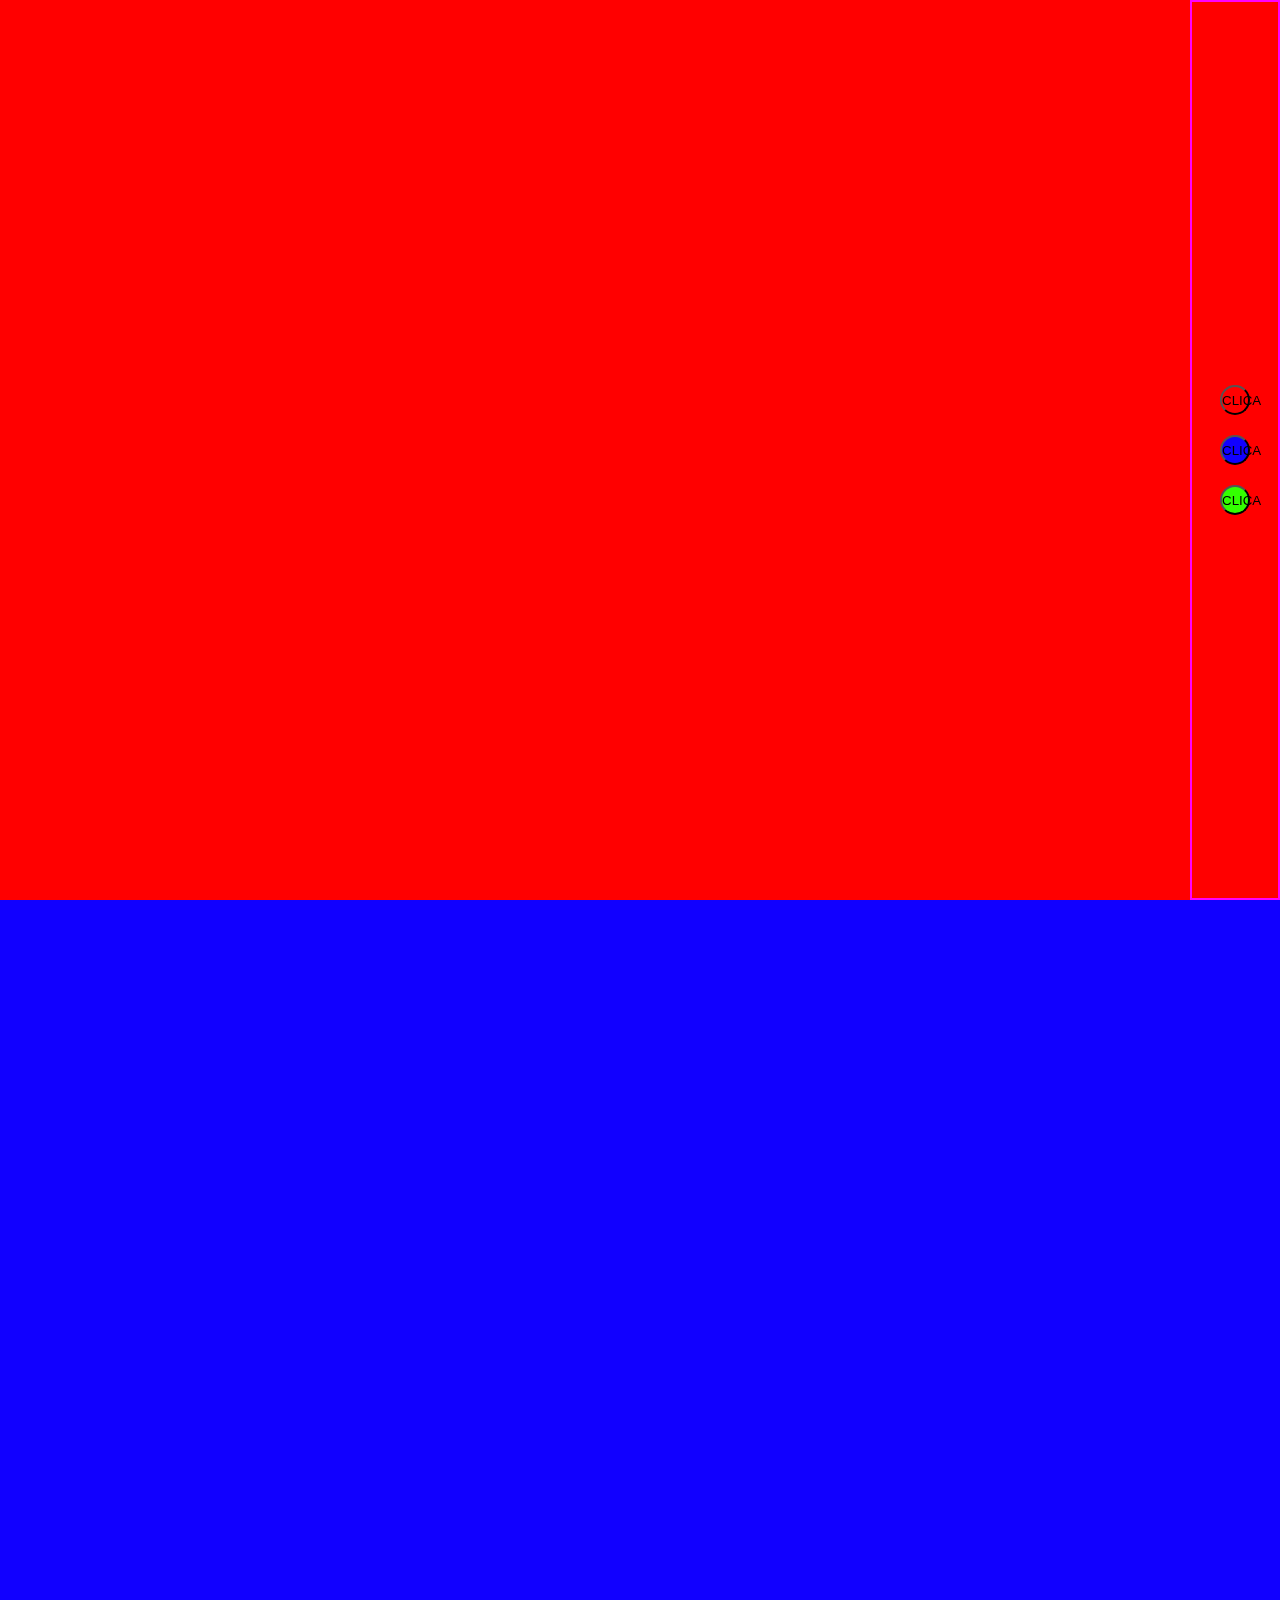
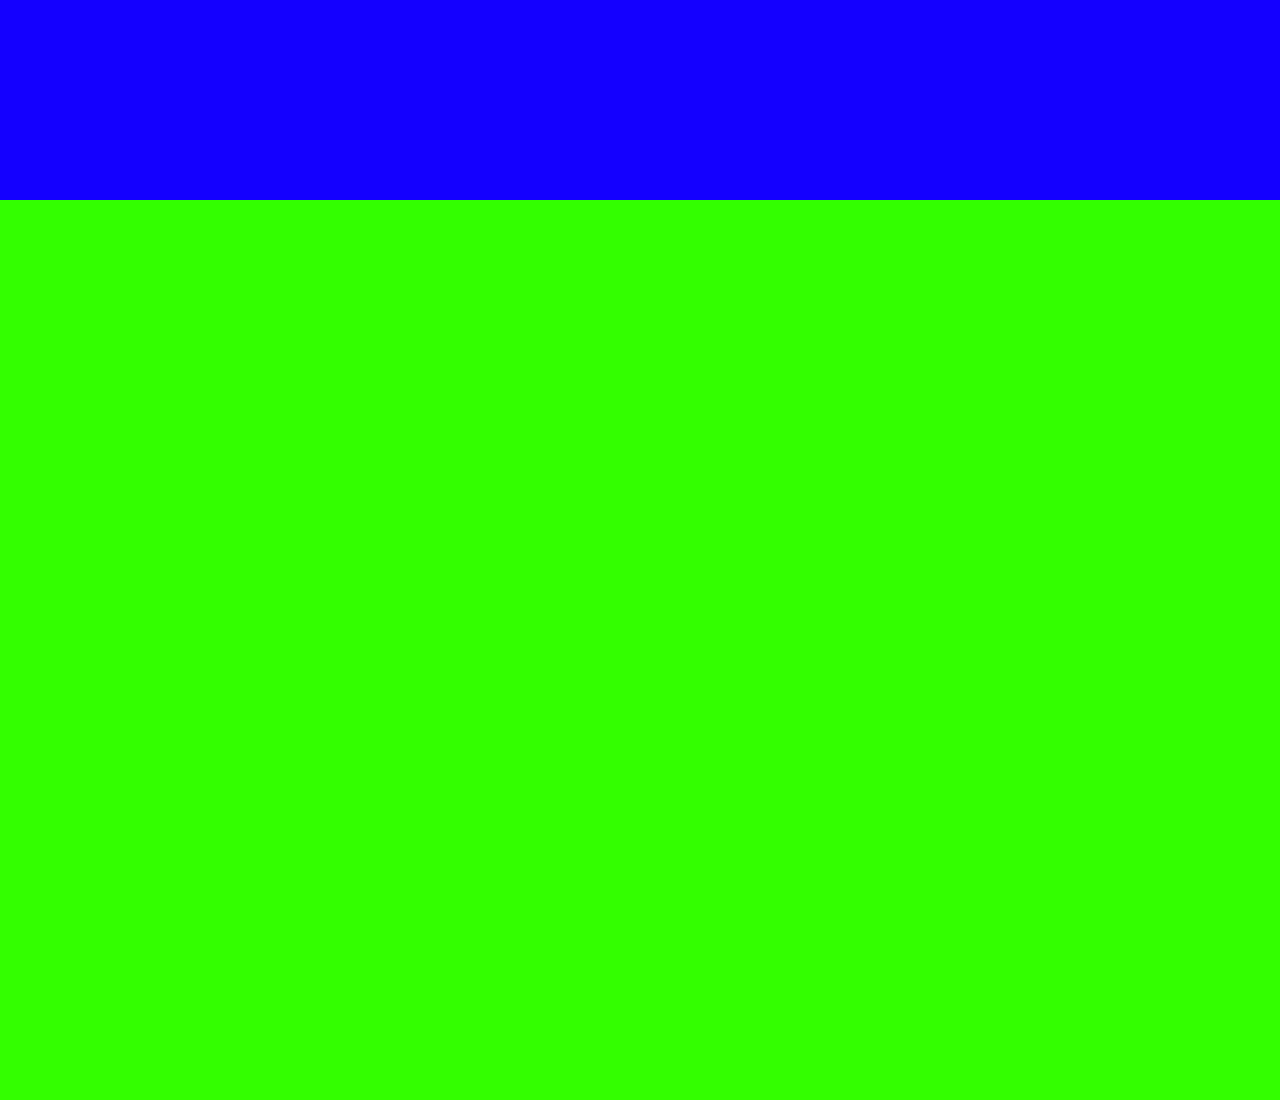
==== inde.html @ 04e71901 "Criado botões com animação - 06/04/2022" ====
<!DOCTYPE html>
<html lang="en" id="html">
<head>
  <meta charset="UTF-8">
  <meta name="viewport" content="width=device-width, initial-scale=1.0">
  <link rel="stylesheet" href="style.css">
  <title>Document</title>
</head>
<body>
  <div id="div-button">
    <button class='butao' id="botao-inicio" onclick="mudarScroll()">CLICA</button>
    <button class='butao' id="botao-meio" onclick='mudarScroll1()'>CLICA</button>
    <button class='butao' id="botao-fim" onclick="mudarScroll2()">CLICA</button>
  </div>

  <div id="div-inicio"></div>
  <div id="div-meio"></div>
  <div id="div-fim"></div>
  <script>
    var num = 20;
    var obj = document.getElementById('html')

    function mudarScroll(){
      var botaoInicio = setInterval(function(){
        
        if(obj.scrollTop <= 0){
          clearInterval(botaoInicio);
        }
        obj.scrollTop -= num;
      },1);
    }
    function mudarScroll1(){
      var botaoMeio = setInterval(function(){
        if(obj.scrollTop <= 721){
          obj.scrollTop += num;
        }else if(obj.scrollTop >= 741){
          obj.scrollTop -= num;
        }else{
          clearInterval(botaoMeio);
        }
        
      },1);
      
    }
    
    function mudarScroll2(){
      var botaoFim = setInterval(function(){
        if(obj.scrollTop >= 1462){
         clearInterval(botaoFim);
        }
        obj.scrollTop += num;
      },1);
    }
    

  </script>

</body>
</html>
---- style.css ----
*{
  margin: 0px;
  padding: 0px;
  box-sizing: border-box;
}

html, body {
  width: 100%;
  height: 100%;
}

#div-button {
  right: 0px;
  flex-direction: column;
  display: flex;
  position: fixed;
  justify-content: center;
  align-items: center;
  border: 2px fuchsia solid;
  width: 10vh;
  height: 100vh;
}

.butao {
  margin: 10px 0px 10px 0px;
  width: 30px;
  height: 30px;
  border-radius: 50px;
}

#botao-inicio{
  background-color: red;
}
#botao-meio{
  background-color: rgb(17, 0, 255);
}
#botao-fim{
  background-color:  rgb(51, 255, 0);
}

#div-inicio{
  background-color: red;
  height: 100vh;
  width: 100vw;
}
#div-meio{
  background-color: rgb(17, 0, 255);
  height: 100vh;
  width: 100vw;
}
#div-fim{
  background-color: rgb(51, 255, 0);
  height: 100vh;
  width: 100vw;
}
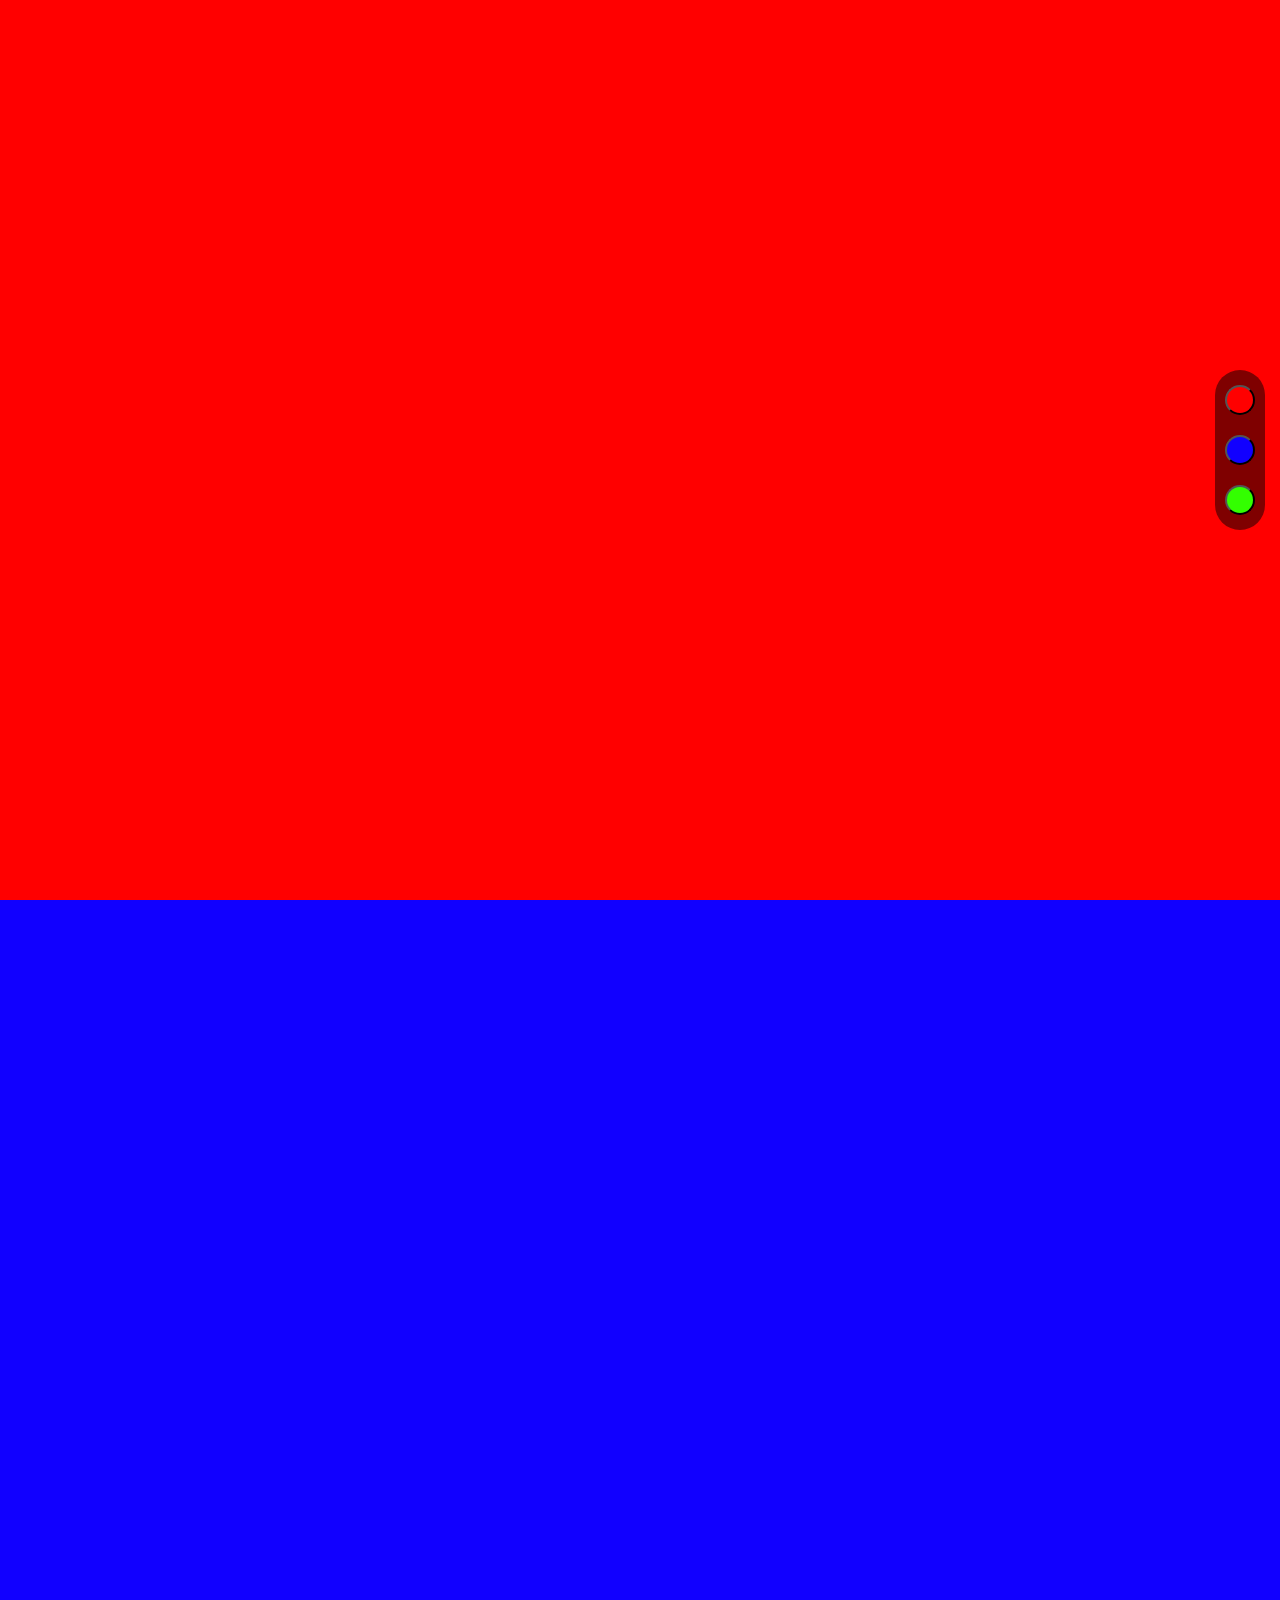
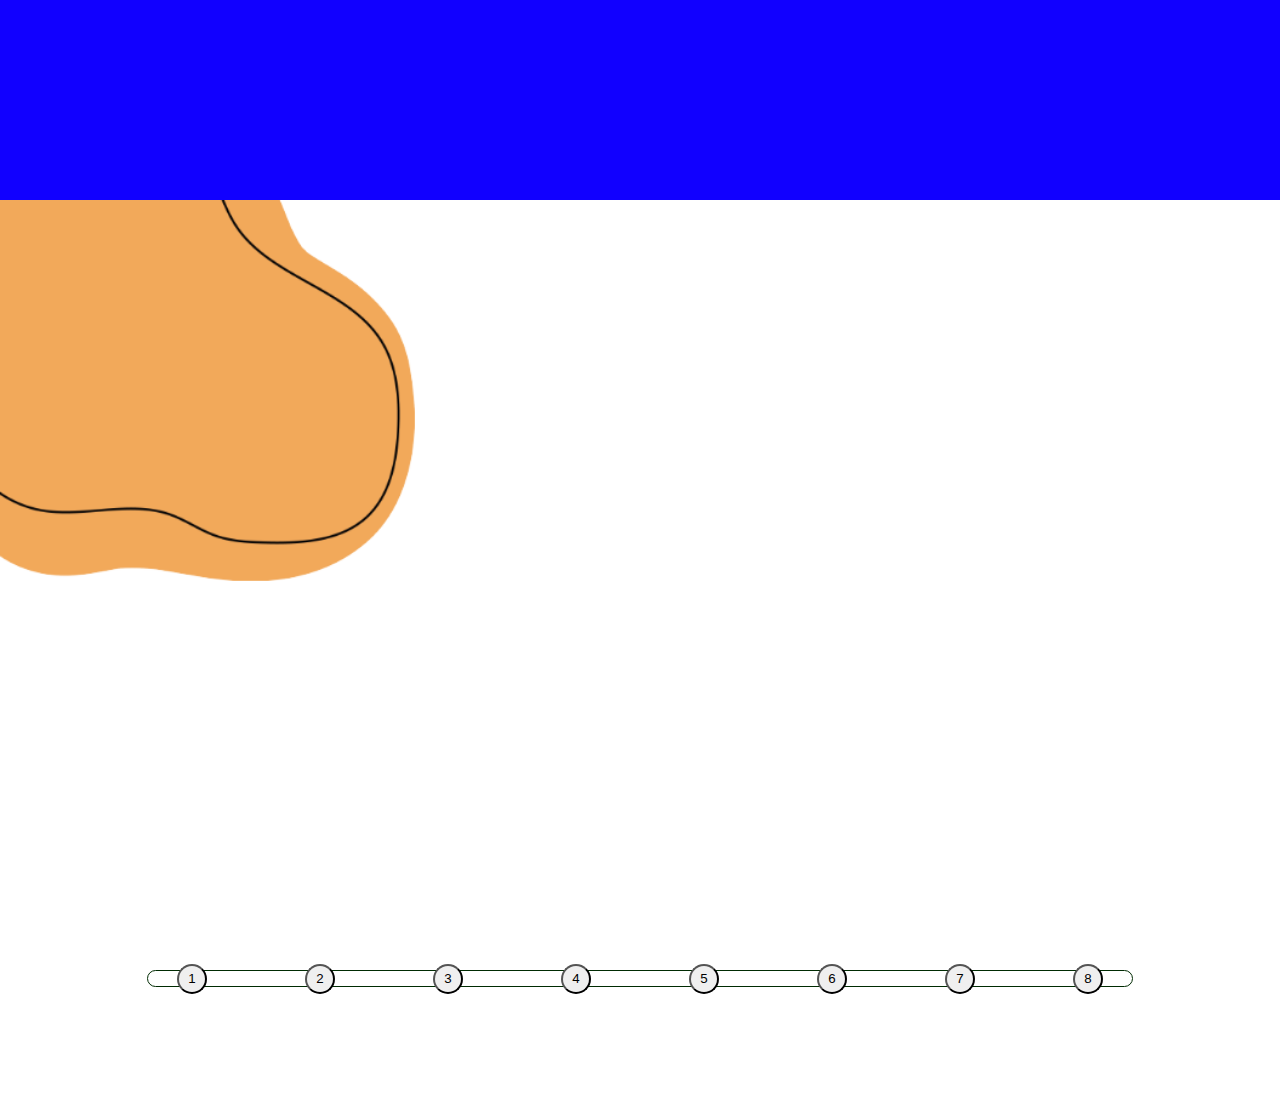
==== commit deb0f71a: "Timeline - 12/04/2022" ====
--- a/inde.html
+++ b/inde.html
@@ -1,59 +1,185 @@
 <!DOCTYPE html>
 <html lang="en" id="html">
-<head>
-  <meta charset="UTF-8">
-  <meta name="viewport" content="width=device-width, initial-scale=1.0">
-  <link rel="stylesheet" href="style.css">
-  <title>Document</title>
-</head>
-<body>
-  <div id="div-button">
-    <button class='butao' id="botao-inicio" onclick="mudarScroll()">CLICA</button>
-    <button class='butao' id="botao-meio" onclick='mudarScroll1()'>CLICA</button>
-    <button class='butao' id="botao-fim" onclick="mudarScroll2()">CLICA</button>
-  </div>
+  <head>
+    <meta charset="UTF-8" />
+    <meta name="viewport" content="width=device-width, initial-scale=1.0" />
+    <link rel="stylesheet" href="style.css" />
+    <title>Document</title>
+  </head>
+  <body>
+    <div id="div-button">
+      <div id="borda-div-button">
+        <button
+          class="butao"
+          id="botao-inicio"
+          onclick="mudarScroll()"
+        ></button>
+        <button class="butao" id="botao-meio" onclick="mudarScroll1()"></button>
+        <button class="butao" id="botao-fim" onclick="mudarScroll2()"></button>
+      </div>
+    </div>
 
-  <div id="div-inicio"></div>
-  <div id="div-meio"></div>
-  <div id="div-fim"></div>
-  <script>
-    var num = 20;
-    var obj = document.getElementById('html')
+    <div id="div-inicio"></div>
+    <div id="div-meio"></div>
 
-    function mudarScroll(){
-      var botaoInicio = setInterval(function(){
-        
-        if(obj.scrollTop <= 0){
-          clearInterval(botaoInicio);
-        }
-        obj.scrollTop -= num;
-      },1);
-    }
-    function mudarScroll1(){
-      var botaoMeio = setInterval(function(){
-        if(obj.scrollTop <= 721){
-          obj.scrollTop += num;
-        }else if(obj.scrollTop >= 741){
-          obj.scrollTop -= num;
-        }else{
-          clearInterval(botaoMeio);
-        }
-        
-      },1);
-      
-    }
-    
-    function mudarScroll2(){
-      var botaoFim = setInterval(function(){
-        if(obj.scrollTop >= 1462){
-         clearInterval(botaoFim);
-        }
-        obj.scrollTop += num;
-      },1);
-    }
-    
+    <div id="div-fim">
+      <div class="div-conteudo-time-line">
+        <div class="conteudo" id="d1">
+          1
+          <div class="div-foto"></div>
+          <div class="div-texto"></div>
+        </div>
+        <div class="conteudo" id="d2">
+          2
+          <div class="div-foto"></div>
+          <div class="div-texto"></div>
+        </div>
+        <div class="conteudo" id="d3">
+          3
+          <div class="div-foto"></div>
+          <div class="div-texto"></div>
+        </div>
+        <div class="conteudo" id="d4">
+          4
+          <div class="div-foto"></div>
+          <div class="div-texto"></div>
+        </div>
+        <div class="conteudo" id="d5">
+          5
+          <div class="div-foto"></div>
+          <div class="div-texto"></div>
+        </div>
+        <div class="conteudo" id="d6">
+          6
+          <div class="div-foto"></div>
+          <div class="div-texto"></div>
+        </div>
+        <div class="conteudo" id="d7">
+          7
+          <div class="div-foto"></div>
+          <div class="div-texto"></div>
+        </div>
+        <div class="conteudo" id="d8">
+          8
+          <div class="div-foto"></div>
+          <div class="div-texto"></div>
+        </div>
+      </div>
 
-  </script>
+      <div id="div-bar-time-line">
+        <div id="progres-bar"><div id="animationProgresBar"></div></div>
+        <button class="button" onclick="mostrar(xButton[0]), esconder('d1')">
+          1
+        </button>
+        <button class="button" onclick="mostrar(xButton[1]), esconder('d2')">
+          2
+        </button>
+        <button class="button" onclick="mostrar(xButton[2]), esconder('d3')">
+          3
+        </button>
+        <button class="button" onclick="mostrar(xButton[3]), esconder('d4')">
+          4
+        </button>
+        <button class="button" onclick="mostrar(xButton[4]), esconder('d5')">
+          5
+        </button>
+        <button class="button" onclick="mostrar(xButton[5]), esconder('d6')">
+          6
+        </button>
+        <button class="button" onclick="mostrar(xButton[6]), esconder('d7')">
+          7
+        </button>
+        <button class="button" onclick="mostrar(xButton[7]), esconder('d8')">
+          8
+        </button>
+      </div>
+    </div>
 
-</body>
-</html>+    <script>
+      var veloRowll = 20;
+      var animacao = 1;
+      var obj = document.getElementById("html");
+      var objButton = document.getElementsByClassName("button");
+      var xButton = [];
+      var xProgres = animationProgresBar.getBoundingClientRect().x;
+      var flag = true;
+
+      for (var i = 0; i < objButton.length; i++) {
+        xButton[i] = objButton[i].getBoundingClientRect().x;
+      }
+
+      function mudarScroll() {
+        var botaoInicio = setInterval(function () {
+          if (obj.scrollTop <= 0) {
+            clearInterval(botaoInicio);
+          }
+          obj.scrollTop -= veloRowll;
+        }, 1);
+      }
+      function mudarScroll1() {
+        var botaoMeio = setInterval(function () {
+          if (obj.scrollTop <= 721) {
+            obj.scrollTop += veloRowll;
+          } else if (obj.scrollTop >= 741) {
+            obj.scrollTop -= veloRowll;
+          } else {
+            clearInterval(botaoMeio);
+          }
+        }, 1);
+      }
+      function mudarScroll2() {
+        var botaoFim = setInterval(function () {
+          if (obj.scrollTop >= 1462) {
+            clearInterval(botaoFim);
+          }
+          obj.scrollTop += veloRowll;
+        }, 1);
+      }
+
+      function mostrar(x) {
+        xProgres = Math.floor(xProgres);
+        x = Math.floor(x);
+
+        var parar = setInterval(function () {
+          if (xProgres < x) {
+            document.getElementById("animationProgresBar").style.width =
+              animacao + "px";
+            xProgres += 1;
+            animacao += 1;
+          } else if (xProgres > x) {
+            document.getElementById("animationProgresBar").style.width =
+              animacao + "px";
+            xProgres -= 1;
+            animacao -= 1;
+          } else {
+            clearInterval(parar);
+          }
+        }, 1);
+      }
+
+      function esconder(id) {
+        var arrey = [
+          "d1",
+          "d2",
+          "d3",
+          "d4",
+          "d4",
+          "d5",
+          "d5",
+          "d6",
+          "d7",
+          "d8",
+        ];
+
+        if (document.getElementById(id).style.display !== "block") {
+          for (let i = 0; i < arrey.length; i++) {
+            if (arrey[i] !== id) {
+              document.getElementById(arrey[i]).style.display = "none";
+            }
+          }
+          document.getElementById(id).style.display = "block";
+        } else document.getElementById(id).style.display = "none";
+      }
+    </script>
+  </body>
+</html>
--- a/style.css
+++ b/style.css
@@ -17,19 +17,29 @@
   position: fixed;
   justify-content: center;
   align-items: center;
-  border: 2px fuchsia solid;
-  width: 10vh;
+  /*border: 2px fuchsia solid;*/
+  width: 9vh;
   height: 100vh;
 }
 
+#borda-div-button {
+  background-color: rgba(0, 0, 0,0.5);
+  border-radius: 50px;
+  flex-direction: column;
+  display: flex;
+  justify-content: center;
+  align-items: center; 
+}
+
 .butao {
-  margin: 10px 0px 10px 0px;
+  margin: 10px;
   width: 30px;
   height: 30px;
   border-radius: 50px;
 }
 
 #botao-inicio{
+  margin-top: 15px;
   background-color: red;
 }
 #botao-meio{
@@ -37,6 +47,7 @@
 }
 #botao-fim{
   background-color:  rgb(51, 255, 0);
+  margin-bottom: 15px;
 }
 
 #div-inicio{
@@ -50,8 +61,79 @@
   width: 100vw;
 }
 #div-fim{
-  background-color: rgb(51, 255, 0);
+  display: flex;
+  flex-direction: column;
+  justify-content: center;
+  align-items: center;
+  background-image: url('./assets/img/fundoo.png');
+  background-repeat: no-repeat;
+  background-size: cover;
   height: 100vh;
   width: 100vw;
 }
 
+.div-conteudo-time-line {
+  display: flex;
+  justify-content: center;
+  align-items: center;
+  width: 80%;
+  height: 73%;
+  /*border: 1px rgb(43, 255, 0) solid;*/
+}
+
+.div-conteudo-time-line .img {
+  width: 30%;
+  height: 60%;
+  border: 1px rgb(255, 0, 0) solid;
+  margin: 1%;
+}
+
+.div-conteudo-time-line .conteudo { 
+  display: flex;
+  position: absolute;
+  align-items: center;
+  width: 70%;
+  height: 50%;
+  border: 1px rgb(255, 0, 0) solid;
+  background-color: white;
+  margin: 1%;
+  display: none;
+}
+
+#div-bar-time-line {
+  display: flex;
+  justify-content: center;
+  justify-content: space-around;
+  align-items: center;
+  width: 80%;
+  height: 7%;
+  /*border: 1px black solid;*/
+}
+
+#div-fim #div-bar-time-line .button {
+  z-index: 1;
+  width: 30px;
+  height: 30px;
+  border-radius: 50px;
+}
+
+#progres-bar {
+  display: flex;
+  position: absolute;
+  width: 77%;
+  height: 1.8vh;
+  border: 1px rgb(0, 43, 2) solid;
+  border-radius: 50px;
+}
+
+#animationProgresBar{
+  position: relative;
+  top: 15%;
+  width: 0px; /*99.4%  1112px */
+  left: 0.3%;
+  height: 1vh;
+  background-color: rgb(0,156,59);
+  border-radius: 50px;
+}
+
+
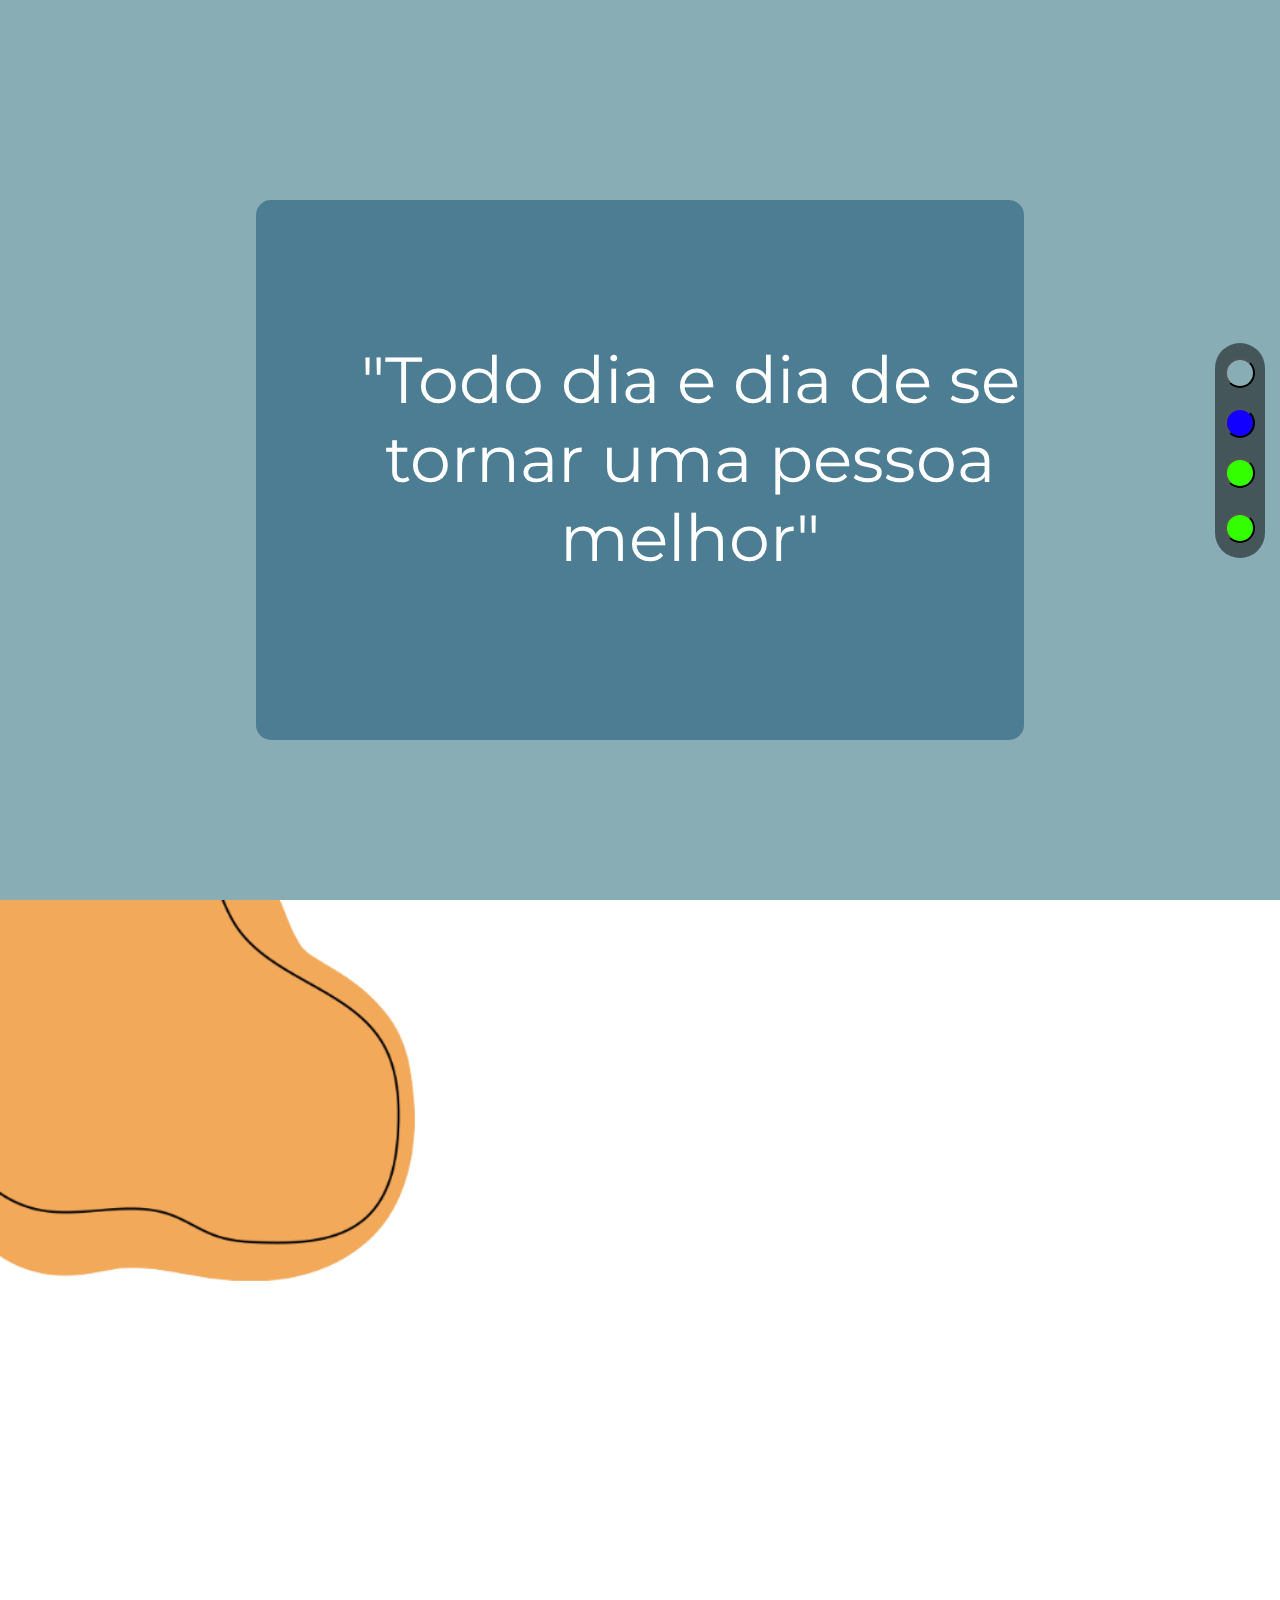
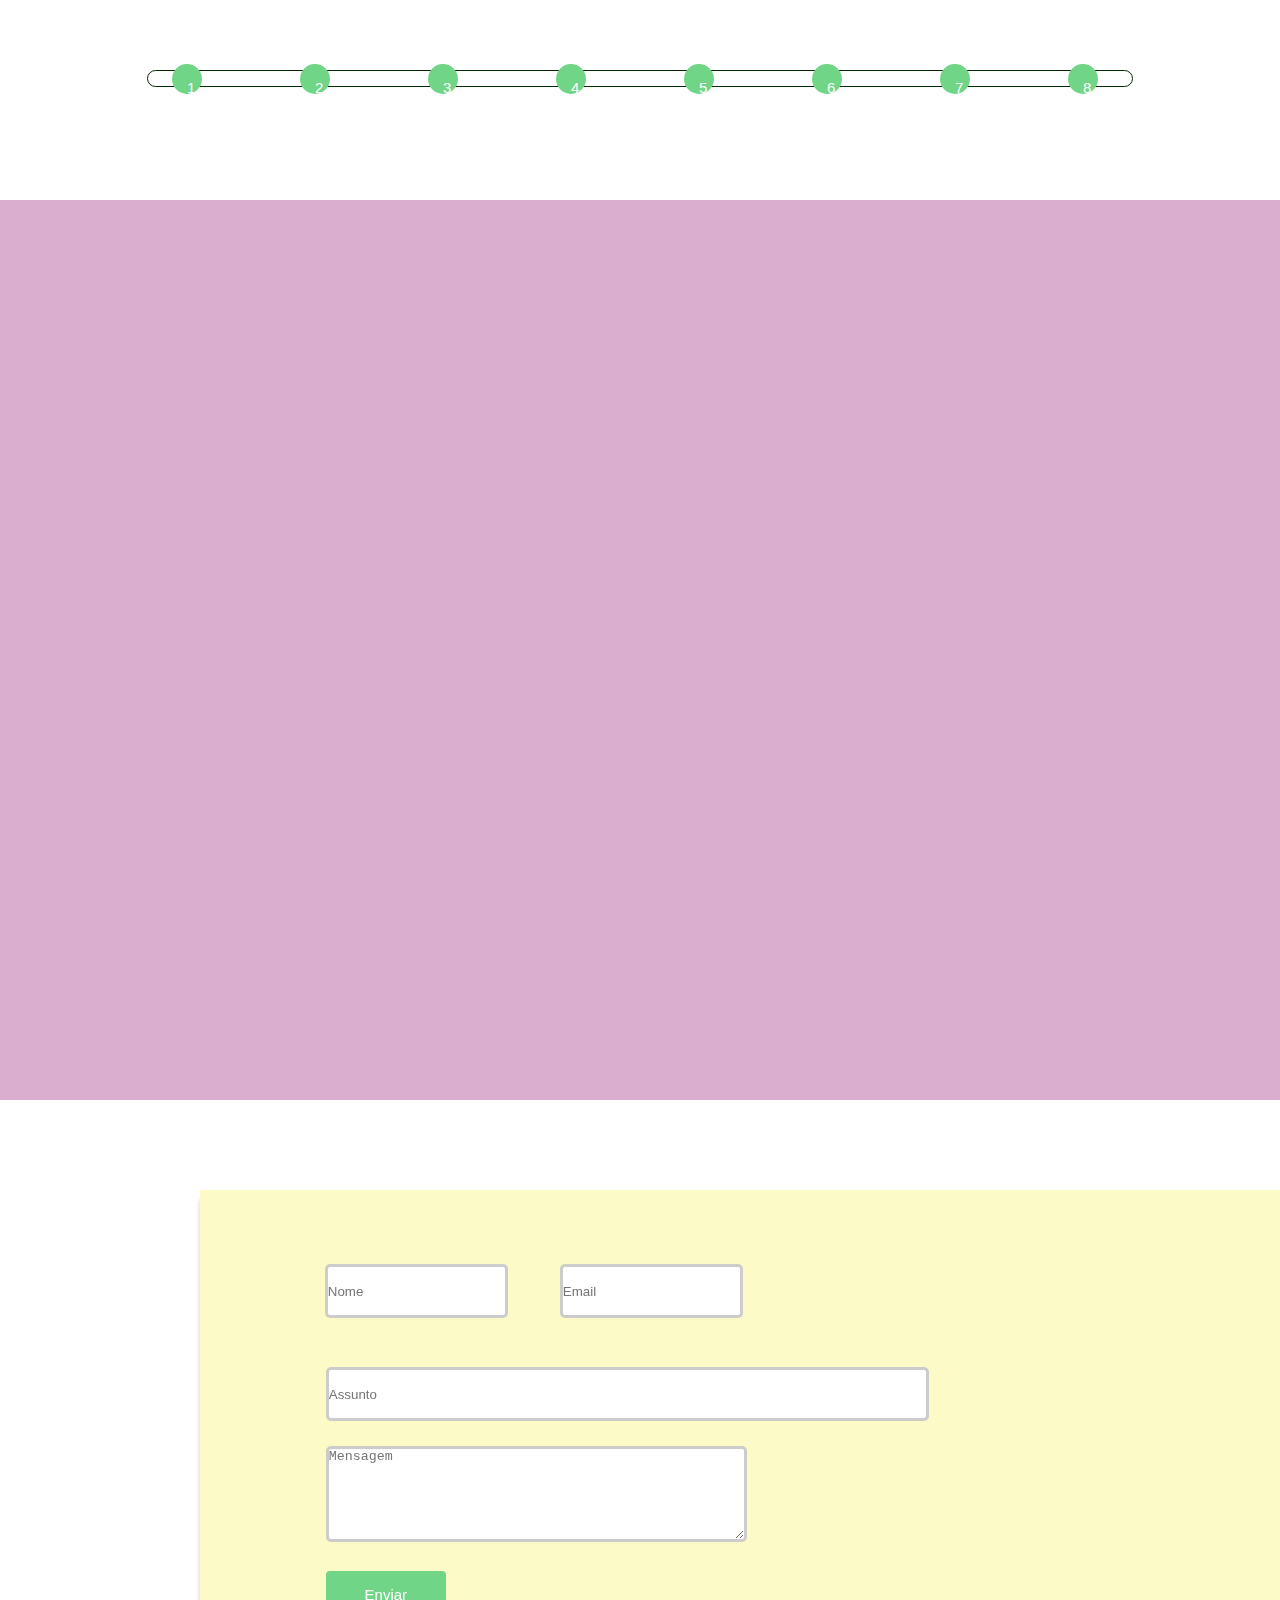
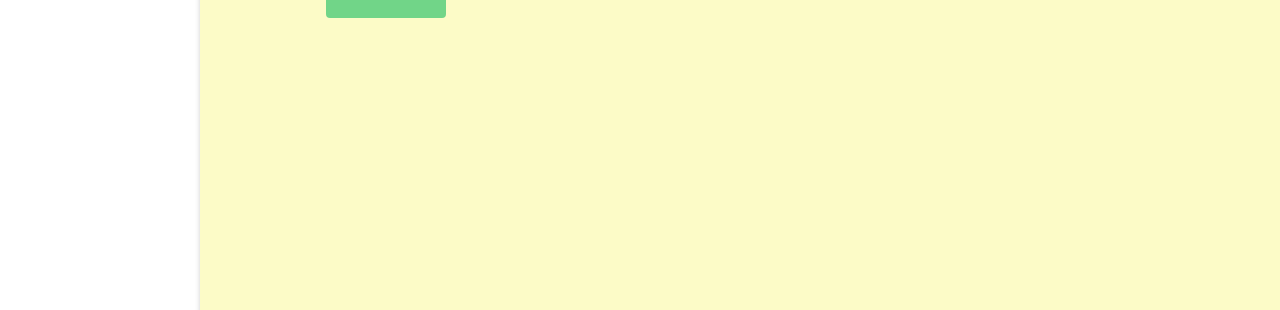
==== commit 989ddac5: "Juntando tudo - 18/04/2022" ====
--- a/inde.html
+++ b/inde.html
@@ -11,56 +11,76 @@
       <div id="borda-div-button">
         <button
           class="butao"
-          id="botao-inicio"
-          onclick="mudarScroll()"
-        ></button>
-        <button class="butao" id="botao-meio" onclick="mudarScroll1()"></button>
-        <button class="butao" id="botao-fim" onclick="mudarScroll2()"></button>
-      </div>
-    </div>
-
-    <div id="div-inicio"></div>
-    <div id="div-meio"></div>
+          id="botao-1"
+          onclick="mudarScroll('botao-1')"
+        ></button>
+        <button
+          class="butao"
+          id="botao-2"
+          onclick="mudarScroll('botao-2')"
+        ></button>
+        <button
+          class="butao"
+          id="botao-3"
+          onclick="mudarScroll('botao-3')"
+        ></button>
+        <button
+          class="butao"
+          id="botao-4"
+          onclick="mudarScroll('botao-4')"
+        ></button>
+        <!--<button class="butao" id="botao-5" onclick="mudarScroll()"></button>-->
+      </div>
+    </div>
+
+    <!--Primeira Rolagem-->
+    <div id="pag1">
+      <div id="div1">
+        <!--Foto de apresentação-->
+        <div class="descricao">
+          <div id="logo"></div>
+          <div id="fotoPerfil"></div>
+          <p id="frase">
+            "Todo dia e dia de se <br />
+            tornar uma pessoa <br />
+            melhor"
+          </p>
+        </div>
+      </div>
+    </div>
+    <!-- fim da primeira rolagem-->
 
     <div id="div-fim">
       <div class="div-conteudo-time-line">
         <div class="conteudo" id="d1">
-          1
           <div class="div-foto"></div>
           <div class="div-texto"></div>
         </div>
         <div class="conteudo" id="d2">
-          2
           <div class="div-foto"></div>
           <div class="div-texto"></div>
         </div>
         <div class="conteudo" id="d3">
-          3
           <div class="div-foto"></div>
           <div class="div-texto"></div>
         </div>
         <div class="conteudo" id="d4">
-          4
           <div class="div-foto"></div>
           <div class="div-texto"></div>
         </div>
         <div class="conteudo" id="d5">
-          5
           <div class="div-foto"></div>
           <div class="div-texto"></div>
         </div>
         <div class="conteudo" id="d6">
-          6
           <div class="div-foto"></div>
           <div class="div-texto"></div>
         </div>
         <div class="conteudo" id="d7">
-          7
           <div class="div-foto"></div>
           <div class="div-texto"></div>
         </div>
         <div class="conteudo" id="d8">
-          8
           <div class="div-foto"></div>
           <div class="div-texto"></div>
         </div>
@@ -95,44 +115,130 @@
       </div>
     </div>
 
+    <!--PAGINA DE INTERAÇÃO-->
+
+    <div id="ifreme">
+      <div id="interacao">
+        <iframe
+          id="post"
+          src="https://21-07-21.tumblr.com/tagged/post"
+          title="description"
+        ></iframe>
+      </div>
+      <div id="int">
+        <div class="interacao">
+          <iframe
+            id="respostas"
+            src="https://21-07-21.tumblr.com/tagged/respostas"
+            frameborder="0"
+          ></iframe>
+        </div>
+        <div class="interacao">
+          <iframe
+            id="perguntas"
+            src="https://21-07-21.tumblr.com/ask"
+            frameborder="0"
+          ></iframe>
+        </div>
+      </div>
+    </div>
+
+    <form
+      action="mailto:henrique1610@hotmail.com"
+      method="POST"
+      enctype="multipart/form-data"
+      name="EmailForm"
+    >
+      <div class="bloco">
+        <div class="caixinha">
+          <input type="text" name="nome" id="nome" placeholder="Nome" />
+        </div>
+        <div class="caixinha">
+          <input type="text" name="email" id="email" placeholder="Email" />
+        </div>
+        <div class="caixinha2">
+          <input
+            type="text"
+            name="assunto"
+            id="assunto"
+            placeholder="Assunto"
+          />
+        </div>
+        <div class="caixinha2">
+          <textarea
+            name="mensagem"
+            id="mensagem"
+            placeholder="Mensagem"
+            rows="6"
+            cols="50"
+          ></textarea>
+        </div>
+        <div class="caixinha2">
+          <div class="actions">
+            <button type="submit" class="button" value="submit">
+              <span>Enviar</span>
+            </button>
+          </div>
+        </div>
+      </div>
+    </form>
+
     <script>
-      var veloRowll = 20;
+      var butoaScroll = document.getElementsByClassName("butao");
+      var veloRowll = 19;
       var animacao = 1;
       var obj = document.getElementById("html");
       var objButton = document.getElementsByClassName("button");
       var xButton = [];
       var xProgres = animationProgresBar.getBoundingClientRect().x;
       var flag = true;
+      var p = document.querySelector("html").scrollHeight;
+      var scrollPage = p / 4;
+      var cont = 1;
+      //console.log(p);
 
       for (var i = 0; i < objButton.length; i++) {
         xButton[i] = objButton[i].getBoundingClientRect().x;
       }
 
-      function mudarScroll() {
+      function mudarScroll(scroll) {
         var botaoInicio = setInterval(function () {
-          if (obj.scrollTop <= 0) {
-            clearInterval(botaoInicio);
-          }
-          obj.scrollTop -= veloRowll;
-        }, 1);
-      }
-      function mudarScroll1() {
-        var botaoMeio = setInterval(function () {
-          if (obj.scrollTop <= 721) {
-            obj.scrollTop += veloRowll;
-          } else if (obj.scrollTop >= 741) {
-            obj.scrollTop -= veloRowll;
-          } else {
-            clearInterval(botaoMeio);
-          }
-        }, 1);
-      }
-      function mudarScroll2() {
-        var botaoFim = setInterval(function () {
-          if (obj.scrollTop >= 1462) {
-            clearInterval(botaoFim);
-          }
-          obj.scrollTop += veloRowll;
+          switch (scroll) {
+            case "botao-1":
+              //alert()
+              if (obj.scrollTop <= 0) {
+                clearInterval(botaoInicio);
+              }
+              obj.scrollTop -= veloRowll;
+              break;
+
+            case "botao-2":
+              if (obj.scrollTop <= scrollPage - 10) {
+                obj.scrollTop += veloRowll;
+              } else if (obj.scrollTop >= scrollPage + 10) {
+                obj.scrollTop -= veloRowll;
+              } else {
+                clearInterval(botaoInicio);
+              }
+              break;
+
+            case "botao-3":
+              if (obj.scrollTop <= scrollPage * 2 - 10) {
+                obj.scrollTop += veloRowll;
+              } else if (obj.scrollTop >= scrollPage * 2 + 10) {
+                obj.scrollTop -= veloRowll;
+              } else {
+                clearInterval(botaoInicio);
+              }
+              break;
+
+            case "botao-4":
+              if (obj.scrollTop >= scrollPage * 3) {
+                clearInterval(botaoInicio);
+              }
+              obj.scrollTop += veloRowll;
+              break;
+          }
         }, 1);
       }
 
@@ -158,27 +264,31 @@
       }
 
       function esconder(id) {
-        var arrey = [
-          "d1",
-          "d2",
-          "d3",
-          "d4",
-          "d4",
-          "d5",
-          "d5",
-          "d6",
-          "d7",
-          "d8",
-        ];
+        var arrey = ["d1", "d2", "d3", "d4", "d5", "d6", "d7", "d8"];
+        var opa = 0.1;
+        var mudarOpacidade = 0;
 
         if (document.getElementById(id).style.display !== "block") {
           for (let i = 0; i < arrey.length; i++) {
             if (arrey[i] !== id) {
               document.getElementById(arrey[i]).style.display = "none";
+              document.getElementById(id).style.opacity = 0;
             }
           }
           document.getElementById(id).style.display = "block";
-        } else document.getElementById(id).style.display = "none";
+        } else {
+          document.getElementById(id).style.display = "none";
+          document.getElementById(id).style.opacity = 0;
+        }
+
+        var animacaoAparecer = setInterval(() => {
+          //console.log(mudarOpacidade);
+          document.getElementById(id).style.opacity = mudarOpacidade;
+          mudarOpacidade += opa;
+          if (mudarOpacidade > 1) {
+            clearInterval(animacaoAparecer);
+          }
+        }, 50);
       }
     </script>
   </body>
--- a/style.css
+++ b/style.css
@@ -1,3 +1,6 @@
+@import './assets/css/inicio.css';
+@import './assets/css/time-line.css';
+@import './assets/css/form.css';
 
 *{
   margin: 0px;
@@ -10,130 +13,3 @@
   height: 100%;
 }
 
-#div-button {
-  right: 0px;
-  flex-direction: column;
-  display: flex;
-  position: fixed;
-  justify-content: center;
-  align-items: center;
-  /*border: 2px fuchsia solid;*/
-  width: 9vh;
-  height: 100vh;
-}
-
-#borda-div-button {
-  background-color: rgba(0, 0, 0,0.5);
-  border-radius: 50px;
-  flex-direction: column;
-  display: flex;
-  justify-content: center;
-  align-items: center; 
-}
-
-.butao {
-  margin: 10px;
-  width: 30px;
-  height: 30px;
-  border-radius: 50px;
-}
-
-#botao-inicio{
-  margin-top: 15px;
-  background-color: red;
-}
-#botao-meio{
-  background-color: rgb(17, 0, 255);
-}
-#botao-fim{
-  background-color:  rgb(51, 255, 0);
-  margin-bottom: 15px;
-}
-
-#div-inicio{
-  background-color: red;
-  height: 100vh;
-  width: 100vw;
-}
-#div-meio{
-  background-color: rgb(17, 0, 255);
-  height: 100vh;
-  width: 100vw;
-}
-#div-fim{
-  display: flex;
-  flex-direction: column;
-  justify-content: center;
-  align-items: center;
-  background-image: url('./assets/img/fundoo.png');
-  background-repeat: no-repeat;
-  background-size: cover;
-  height: 100vh;
-  width: 100vw;
-}
-
-.div-conteudo-time-line {
-  display: flex;
-  justify-content: center;
-  align-items: center;
-  width: 80%;
-  height: 73%;
-  /*border: 1px rgb(43, 255, 0) solid;*/
-}
-
-.div-conteudo-time-line .img {
-  width: 30%;
-  height: 60%;
-  border: 1px rgb(255, 0, 0) solid;
-  margin: 1%;
-}
-
-.div-conteudo-time-line .conteudo { 
-  display: flex;
-  position: absolute;
-  align-items: center;
-  width: 70%;
-  height: 50%;
-  border: 1px rgb(255, 0, 0) solid;
-  background-color: white;
-  margin: 1%;
-  display: none;
-}
-
-#div-bar-time-line {
-  display: flex;
-  justify-content: center;
-  justify-content: space-around;
-  align-items: center;
-  width: 80%;
-  height: 7%;
-  /*border: 1px black solid;*/
-}
-
-#div-fim #div-bar-time-line .button {
-  z-index: 1;
-  width: 30px;
-  height: 30px;
-  border-radius: 50px;
-}
-
-#progres-bar {
-  display: flex;
-  position: absolute;
-  width: 77%;
-  height: 1.8vh;
-  border: 1px rgb(0, 43, 2) solid;
-  border-radius: 50px;
-}
-
-#animationProgresBar{
-  position: relative;
-  top: 15%;
-  width: 0px; /*99.4%  1112px */
-  left: 0.3%;
-  height: 1vh;
-  background-color: rgb(0,156,59);
-  border-radius: 50px;
-}
-
-
